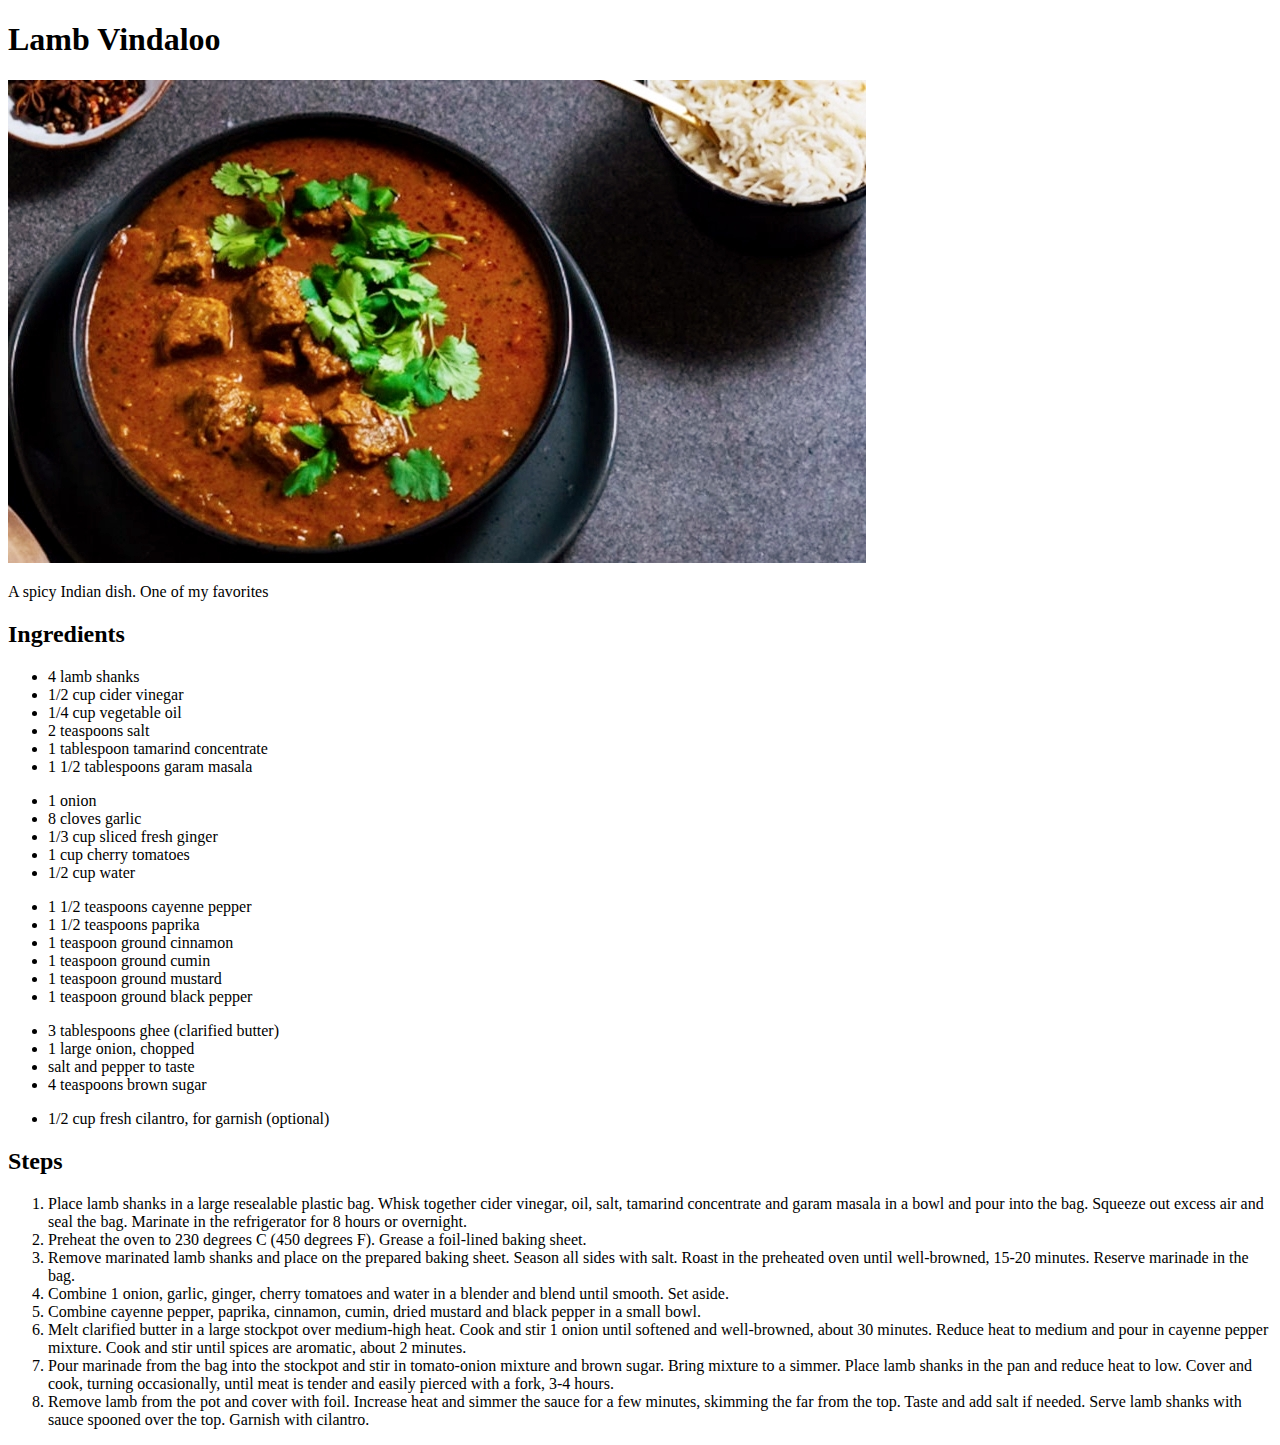
==== recipes/lamb-vindaloo.html @ 0f4f6acb "Add lamb vindaloo recipe" ====
<!DOCTYPE html>
<html lang="en">
<head>
    <meta charset="UTF-8">
    <meta http-equiv="X-UA-Compatible" content="IE=edge">
    <meta name="viewport" content="width=device-width, initial-scale=1.0">
    <title>Lamb Vindaloo</title>
</head>
<body>
    <h1>Lamb Vindaloo</h1>
    <img src="../images/lamb-vindaloo.jpg">
    <p>A spicy Indian dish. One of my favorites</p>
    <h2>Ingredients</h2>
    <ul>
        <li>4 lamb shanks</li>
        <li>1/2 cup cider vinegar</li>
        <li>1/4 cup vegetable oil</li>
        <li>2 teaspoons salt</li>
        <li>1 tablespoon tamarind concentrate</li>
        <li>1 1/2 tablespoons garam masala</li>
    </ul>
    <ul>
        <li>1 onion</li>
        <li>8 cloves garlic</li>
        <li>1/3 cup sliced fresh ginger</li>
        <li>1 cup cherry tomatoes</li>
        <li>1/2 cup water</li>
    </ul>
    <ul>
        <li>1 1/2 teaspoons cayenne pepper</li>
        <li>1 1/2 teaspoons paprika</li>
        <li>1 teaspoon ground cinnamon</li>
        <li>1 teaspoon ground cumin</li>
        <li>1 teaspoon ground mustard</li>
        <li>1 teaspoon ground black pepper</li>
    </ul>
    <ul>
        <li>3 tablespoons ghee (clarified butter)</li>
        <li>1 large onion, chopped</li>
        <li>salt and pepper to taste</li>
        <li>4 teaspoons brown sugar</li>
    </ul>
    <ul>
        <li>1/2 cup fresh cilantro, for garnish (optional)</li>
    </ul>
    <h2>Steps</h2>
    <ol>
        <li>Place lamb shanks in a large resealable plastic bag. Whisk together cider vinegar, oil, salt, tamarind concentrate and garam masala in a bowl and pour into the bag. Squeeze out excess air and seal the bag. Marinate in the refrigerator for 8 hours or overnight.</li>
        <li>Preheat the oven to 230 degrees C (450 degrees F). Grease a foil-lined baking sheet.</li>
        <li>Remove marinated lamb shanks and place on the prepared baking sheet. Season all sides with salt. Roast in the preheated oven until well-browned, 15-20 minutes. Reserve marinade in the bag.</li>
        <li>Combine 1 onion, garlic, ginger, cherry tomatoes and water in a blender and blend until smooth. Set aside.</li>
        <li>Combine cayenne pepper, paprika, cinnamon, cumin, dried mustard and black pepper in a small bowl.</li>
        <li>Melt clarified butter in a large stockpot over medium-high heat. Cook and stir 1 onion until softened and well-browned, about 30 minutes. Reduce heat to medium and pour in cayenne pepper mixture. Cook and stir until spices are aromatic, about 2 minutes.</li>
        <li>Pour marinade from the bag into the stockpot and stir in tomato-onion mixture and brown sugar. Bring mixture to a simmer. Place lamb shanks in the pan and reduce heat to low. Cover and cook, turning occasionally, until meat is tender and easily pierced with a fork, 3-4 hours.</li>
        <li>Remove lamb from the pot and cover with foil. Increase heat and simmer the sauce for a few minutes, skimming the far from the top. Taste and add salt if needed. Serve lamb shanks with sauce spooned over the top. Garnish with cilantro.</li>
    </ol>
</body>
</html>
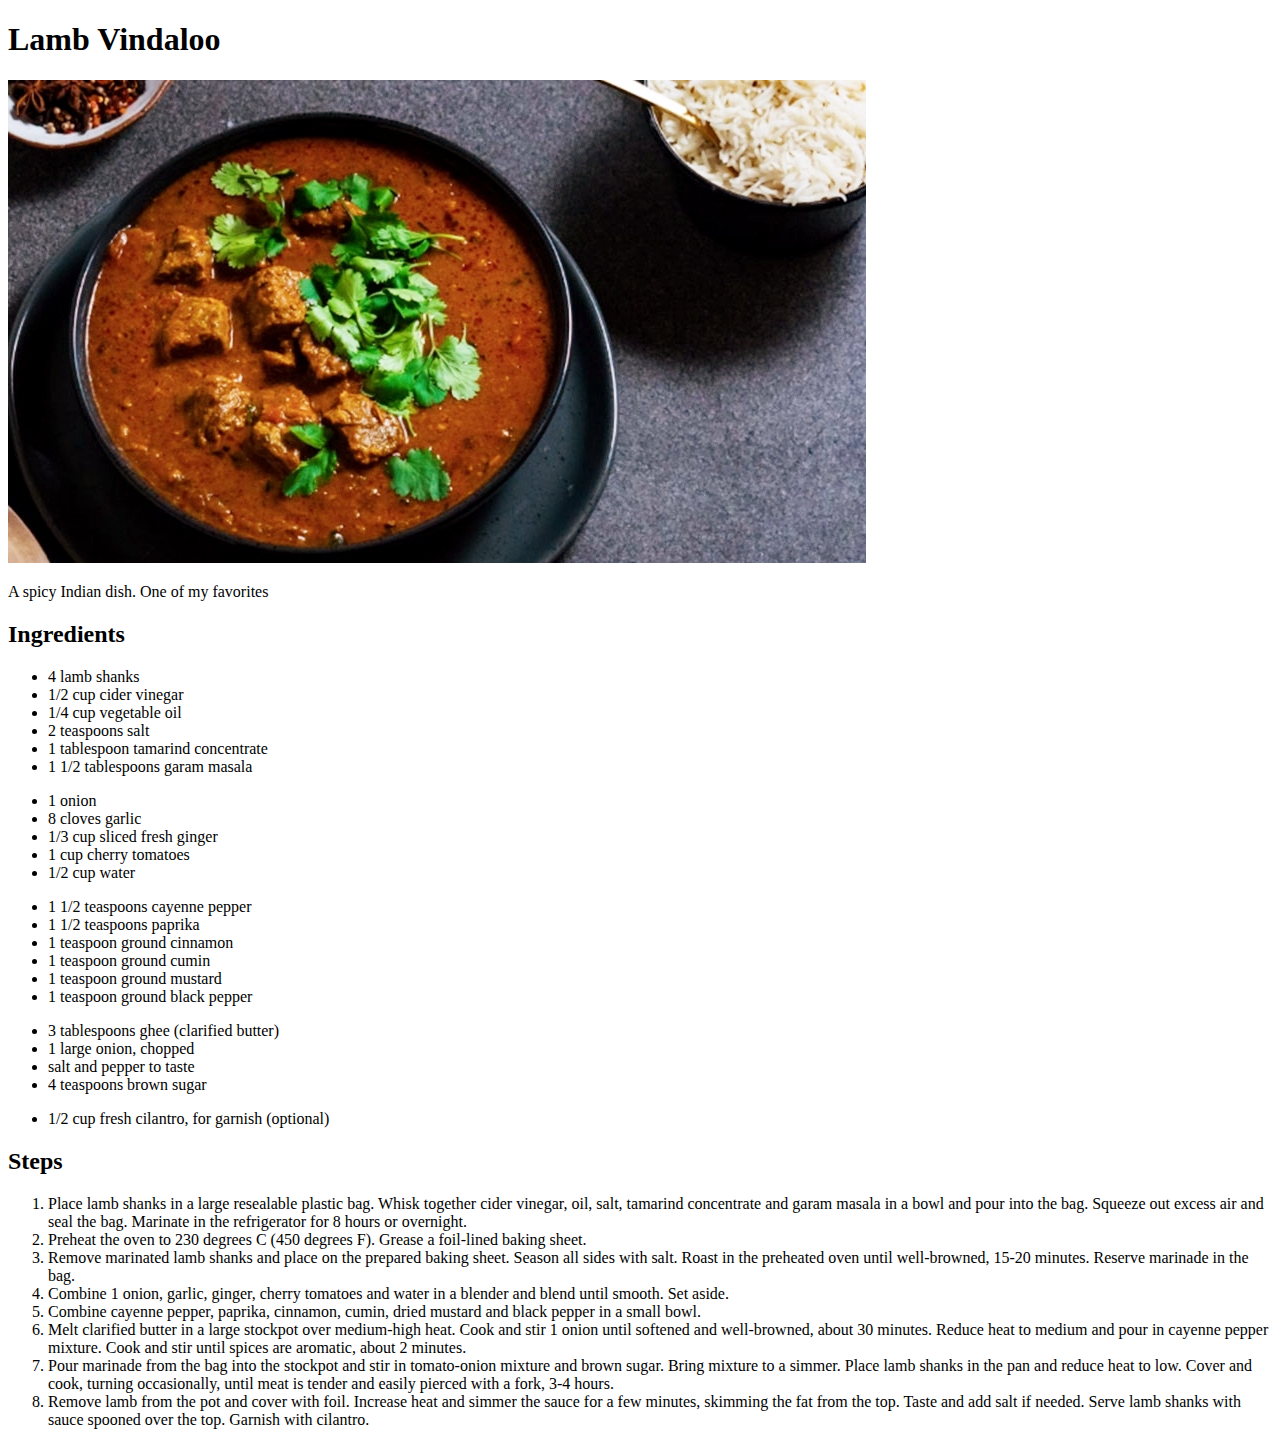
==== commit fea7d603: "Fix spelling mistake in vindaloo recipe" ====
--- a/recipes/lamb-vindaloo.html
+++ b/recipes/lamb-vindaloo.html
@@ -52,7 +52,7 @@
         <li>Combine cayenne pepper, paprika, cinnamon, cumin, dried mustard and black pepper in a small bowl.</li>
         <li>Melt clarified butter in a large stockpot over medium-high heat. Cook and stir 1 onion until softened and well-browned, about 30 minutes. Reduce heat to medium and pour in cayenne pepper mixture. Cook and stir until spices are aromatic, about 2 minutes.</li>
         <li>Pour marinade from the bag into the stockpot and stir in tomato-onion mixture and brown sugar. Bring mixture to a simmer. Place lamb shanks in the pan and reduce heat to low. Cover and cook, turning occasionally, until meat is tender and easily pierced with a fork, 3-4 hours.</li>
-        <li>Remove lamb from the pot and cover with foil. Increase heat and simmer the sauce for a few minutes, skimming the far from the top. Taste and add salt if needed. Serve lamb shanks with sauce spooned over the top. Garnish with cilantro.</li>
+        <li>Remove lamb from the pot and cover with foil. Increase heat and simmer the sauce for a few minutes, skimming the fat from the top. Taste and add salt if needed. Serve lamb shanks with sauce spooned over the top. Garnish with cilantro.</li>
     </ol>
 </body>
 </html>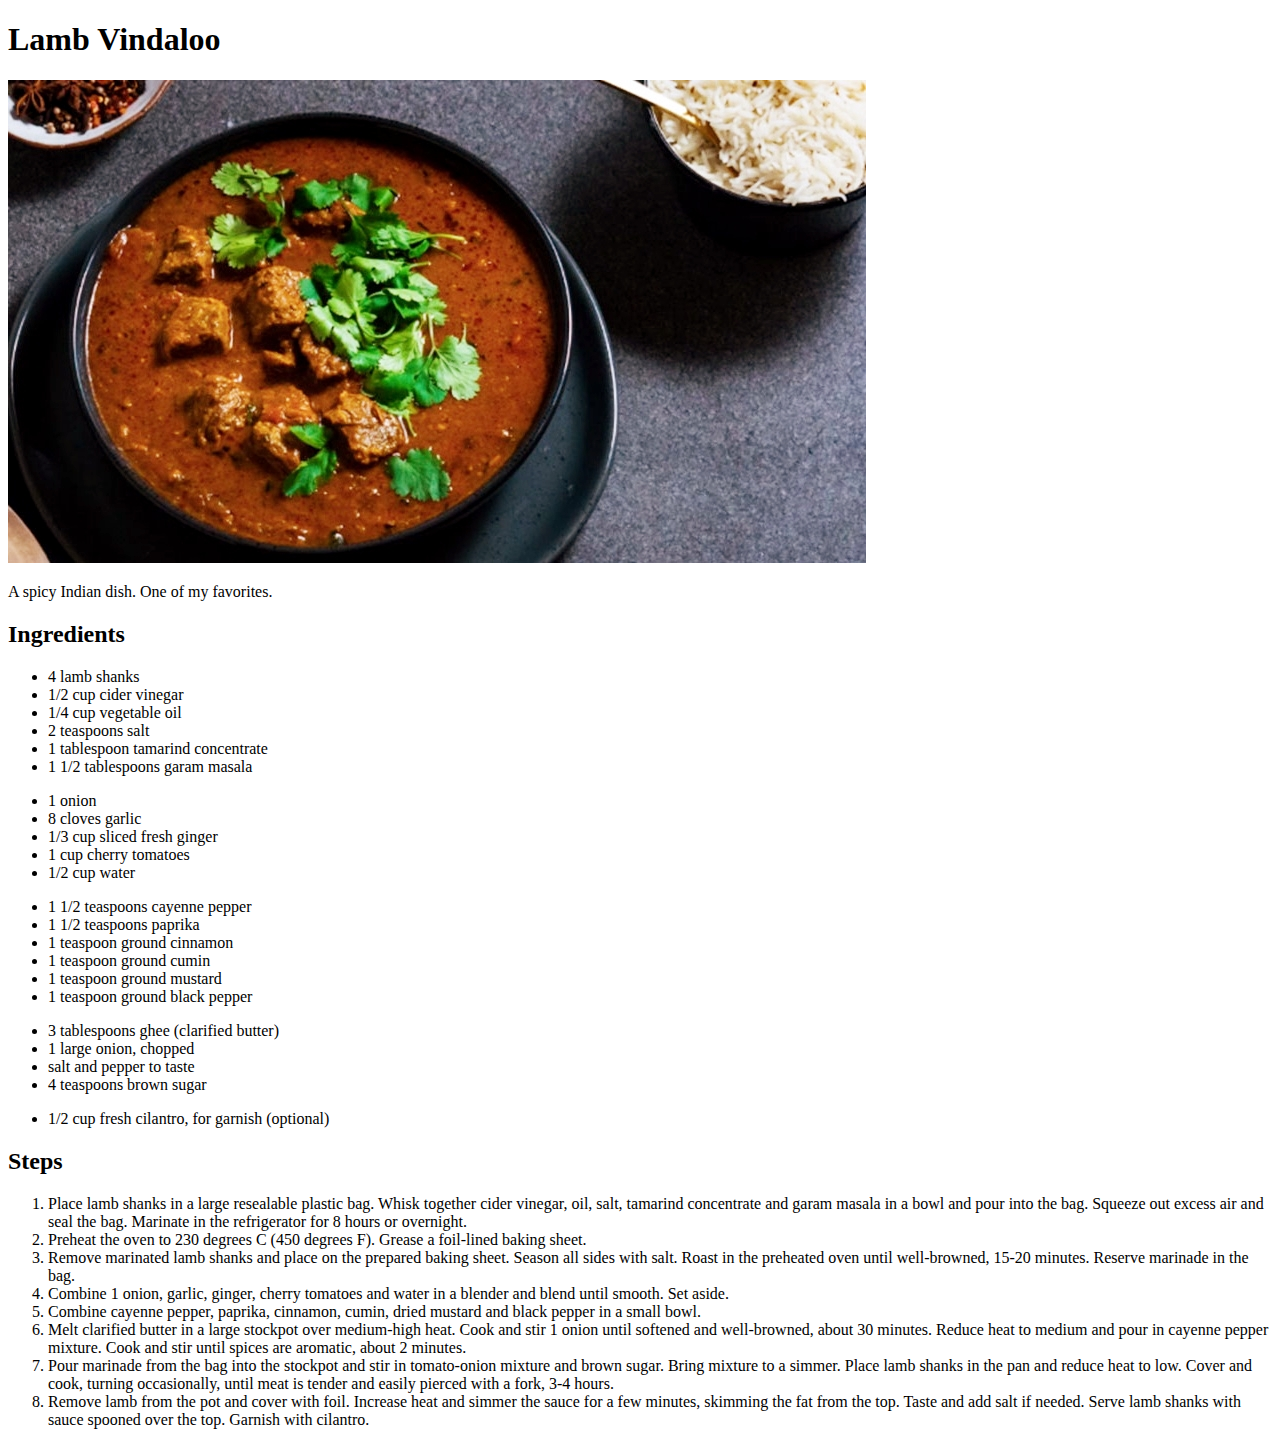
==== commit bf361417: "Add thai green curry recipe" ====
--- a/recipes/lamb-vindaloo.html
+++ b/recipes/lamb-vindaloo.html
@@ -8,8 +8,8 @@
 </head>
 <body>
     <h1>Lamb Vindaloo</h1>
-    <img src="../images/lamb-vindaloo.jpg">
-    <p>A spicy Indian dish. One of my favorites</p>
+    <img alt="Image of lamb vindaloo, a deep brown curry garnished with cilantro" src="../images/lamb-vindaloo.jpg">
+    <p>A spicy Indian dish. One of my favorites.</p>
     <h2>Ingredients</h2>
     <ul>
         <li>4 lamb shanks</li>
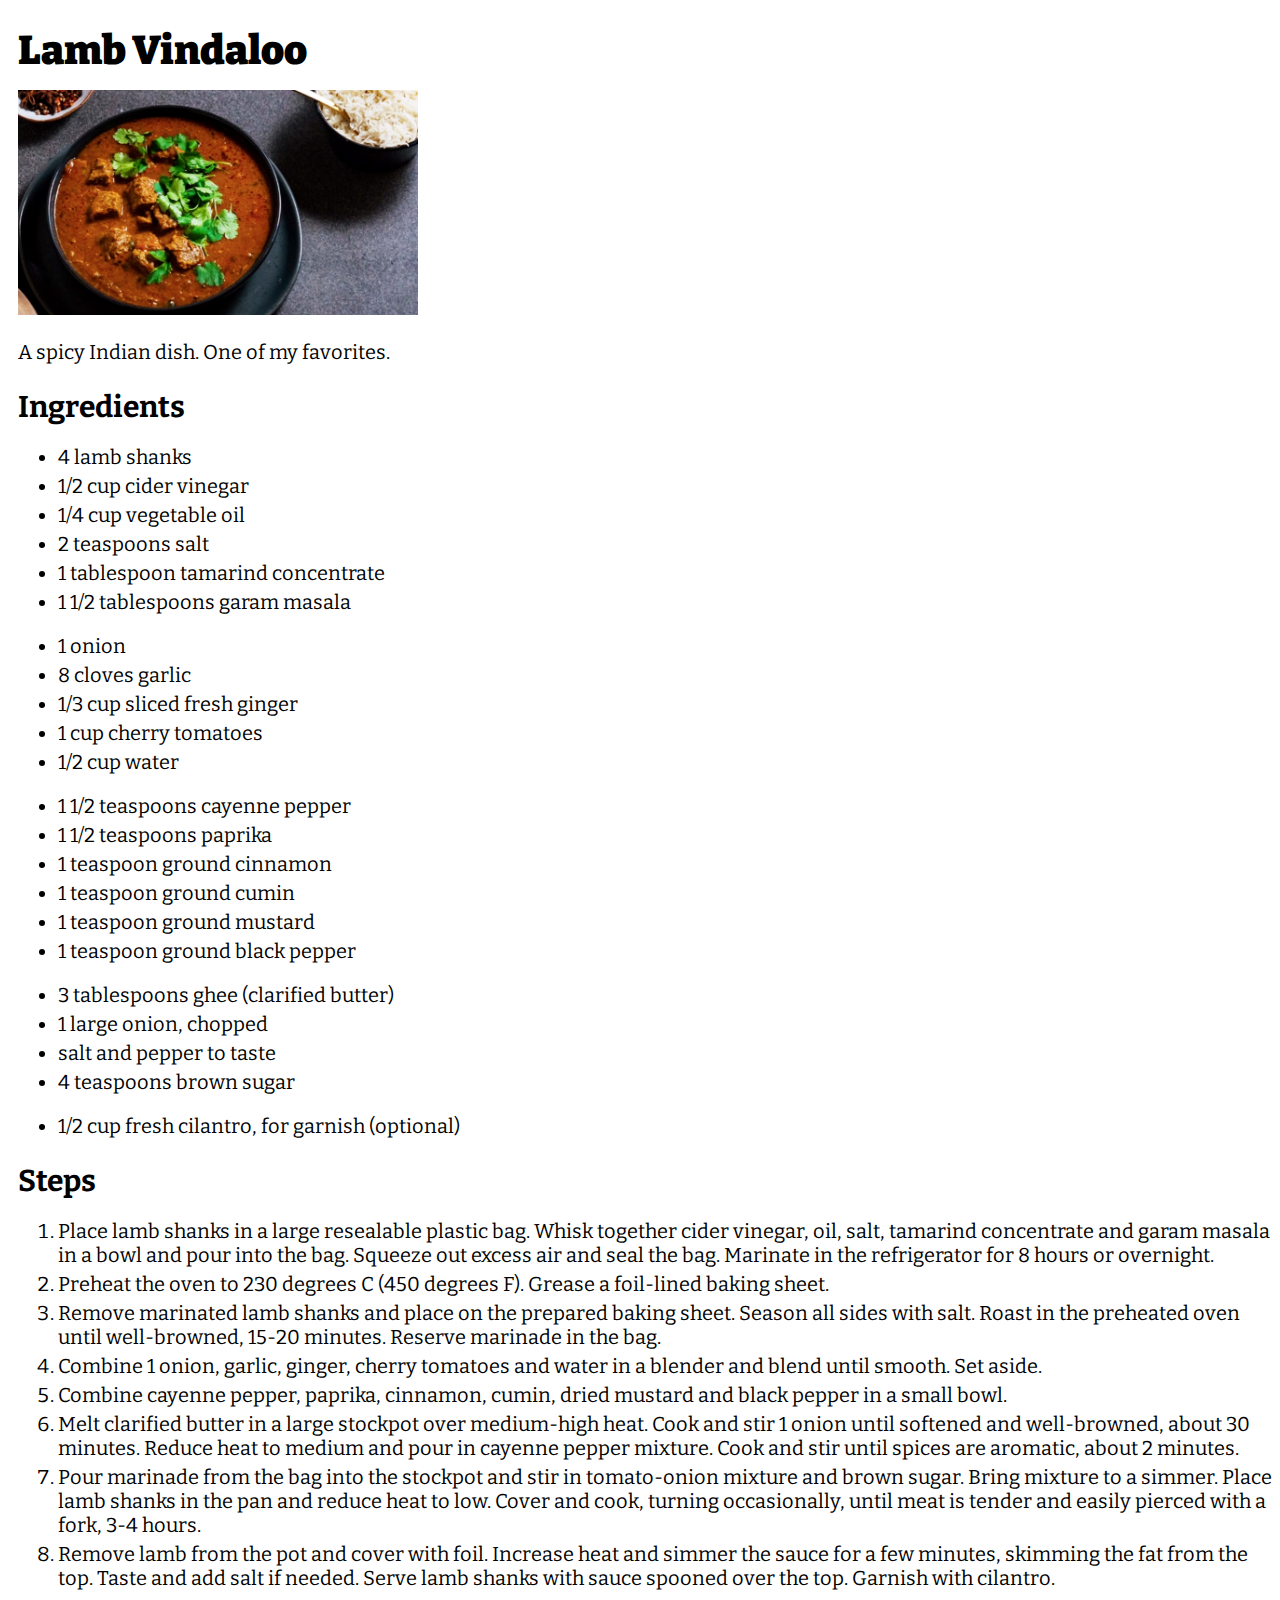
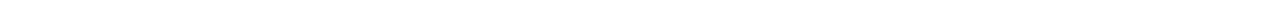
==== commit 98b5db59: "Add css styles" ====
--- a/recipes/lamb-vindaloo.html
+++ b/recipes/lamb-vindaloo.html
@@ -4,11 +4,12 @@
     <meta charset="UTF-8">
     <meta http-equiv="X-UA-Compatible" content="IE=edge">
     <meta name="viewport" content="width=device-width, initial-scale=1.0">
+<link rel="stylesheet" href="../styles.css">
     <title>Lamb Vindaloo</title>
 </head>
 <body>
     <h1>Lamb Vindaloo</h1>
-    <img alt="Image of lamb vindaloo, a deep brown curry garnished with cilantro" src="../images/lamb-vindaloo.jpg">
+    <img id="main-image" alt="Image of lamb vindaloo, a deep brown curry garnished with cilantro" src="../images/lamb-vindaloo.jpg">
     <p>A spicy Indian dish. One of my favorites.</p>
     <h2>Ingredients</h2>
     <ul>
--- a/styles.css
+++ b/styles.css
@@ -0,0 +1,49 @@
+@import url("https://fonts.googleapis.com/css2?family=Bitter:wght@400;700&display=swap");
+
+* {
+    font-family: Bitter, "Times New Roman", serif;
+}
+
+html {
+    font-size: 20px;
+    margin-left: 10px;
+    /* background-color: hsl(197, 93%, 83%); */
+}
+
+h1 {
+    font-weight: 900;
+    margin-bottom: 15px;
+}
+
+#main-title {
+    font-size: 60px;
+    color: hsl(51, 100%, 50%);
+}
+
+h2 {
+    margin-bottom: 5px;
+}
+
+a {
+    background-color: white;
+    border-style: solid;
+    border-radius: 5px;
+    border-color: black;
+    padding: 2px 4px;
+    color: black;
+    text-decoration: none;
+    margin: auto 5px;
+}
+
+a:hover {
+    background-color: hsl(51, 100%, 80%);
+}
+
+#main-image {
+    width: 400px;
+    height: auto;
+}
+
+li {
+    margin: 5px auto;
+}